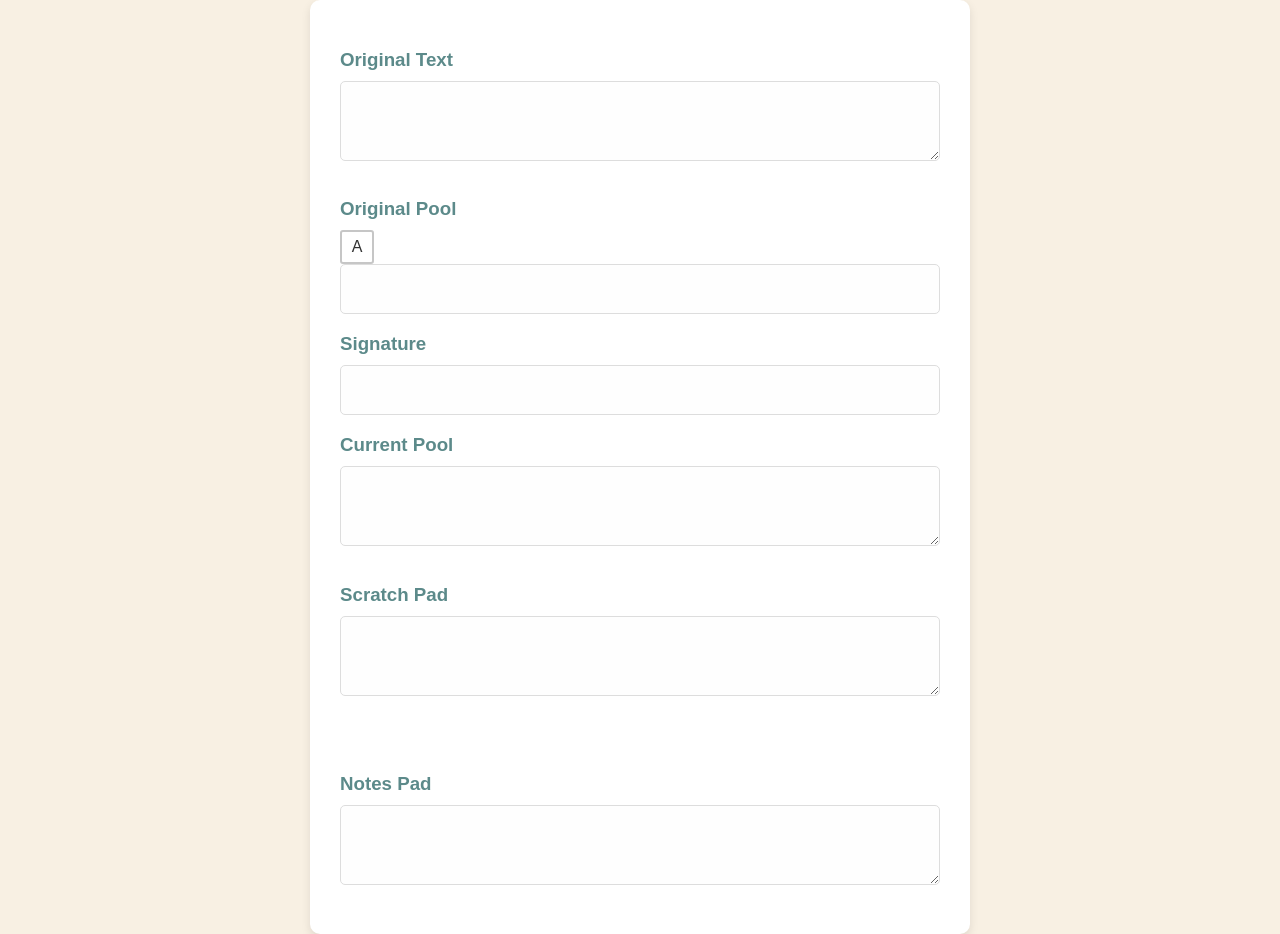
==== index.html @ 95791eed "Clear on refresh" ====
<!DOCTYPE html>
<html>
  <head>
    <title>Anagram Tool</title>
    <meta
      http-equiv="Cache-Control"
      content="no-store, no-cache, must-revalidate"
    />
    <meta http-equiv="Pragma" content="no-cache" />
    <meta http-equiv="Expires" content="0" />
    <link rel="shortcut icon" href="/" />
    <link rel="stylesheet" href="style.css" />
    <script src="index.js" defer></script>
  </head>

  <body>
    <div id="container">
      <h3>Original Text</h3>
      <textarea id="originalText" autocomplete="off"></textarea>

      <h3>Original Pool</h3>
      <div class="checkbox">
        <label>
          <input type="checkbox" id="cbox" onclick="cycle(this)" checked />
          <label for="cbox"></label>
        </label>
      </div>
      <div id="original-pool" class="display-box">&nbsp;</div>

      <h3>Signature</h3>
      <div id="signature" class="display-box">&nbsp;</div>

      <h3>Current Pool</h3>

      <textarea id="current-pool" autocomplete="off"></textarea>

      <h3>Scratch Pad</h3>
      <textarea id="scratchPad" autocomplete="off"></textarea>
      <div id="error" class="error"></div>

      <h3>Notes Pad</h3>
      <textarea id="notesPad" autocomplete="off"></textarea>
    </div>
  </body>
</html>
---- style.css ----
body {
    font-family: 'Poppins', sans-serif;
    background-color: #f8f0e3;
    color: #333;
    margin: 0;
    display: flex;
    justify-content: center;
    align-items: center;
    min-height: 100vh;
}

#container {
    background-color: #fff;
    padding: 30px;
    border-radius: 10px;
    box-shadow: 0 4px 10px rgba(0, 0, 0, 0.1);
    width: 80%;
    max-width: 600px;
}

h3 {
    color: #5c8a8a;
    margin-bottom: 10px;
}

textarea,
.display-box {
    width: 100%;
    padding: 12px;
    margin-bottom: 15px;
    box-sizing: border-box;
    border: 1px solid #ddd;
    border-radius: 5px;
    font-size: 16px;
    resize: vertical;
    background-color: #fefefe;
    overflow-wrap: break-word;

}

.display-box {
    min-height: 50px;
    white-space: pre-wrap;
}

textarea {
    min-height: 80px;
}

.error {
    color: #d32f2f;
    margin-top: 10px;
    height: 30px;
}

.checkbox-container {
    display: flex;
    align-items: center;
    margin-bottom: 15px;
}

.checkbox {
    padding: 5px;
    margin-right: 10px;
    border: 2px solid #c6c6c6;
    border-radius: 3px;
    width: 20px;
    height: 20px;
    position: relative;
}

.checkbox input[type=checkbox] {
    opacity: 0;
    position: absolute;
    z-index: 2;
    width: 100%;
    height: 100%;
    cursor: pointer;
}

.checkbox label {
    width: 20px;
    height: 20px;
    display: flex;
    align-items: center;
    justify-content: center;
    user-select: none;
}

.checkbox input[type="checkbox"]:not(:checked)+label::before {
    content: " a ";
}

.checkbox input[type="checkbox"]:checked+label::before {
    content: "A";
}

.checkbox input[type="checkbox"]:indeterminate+label::before {
    content: "aA";
}


textarea:hover,
.display-box:hover,
.checkbox:hover {
    box-shadow: 0 2px 5px rgba(0, 0, 0, 0.05);
}

textarea:focus,
.display-box:focus {
    outline: none;
    border-color: #81b29a;
    box-shadow: 0 0 5px rgba(129, 178, 154, 0.3);
}
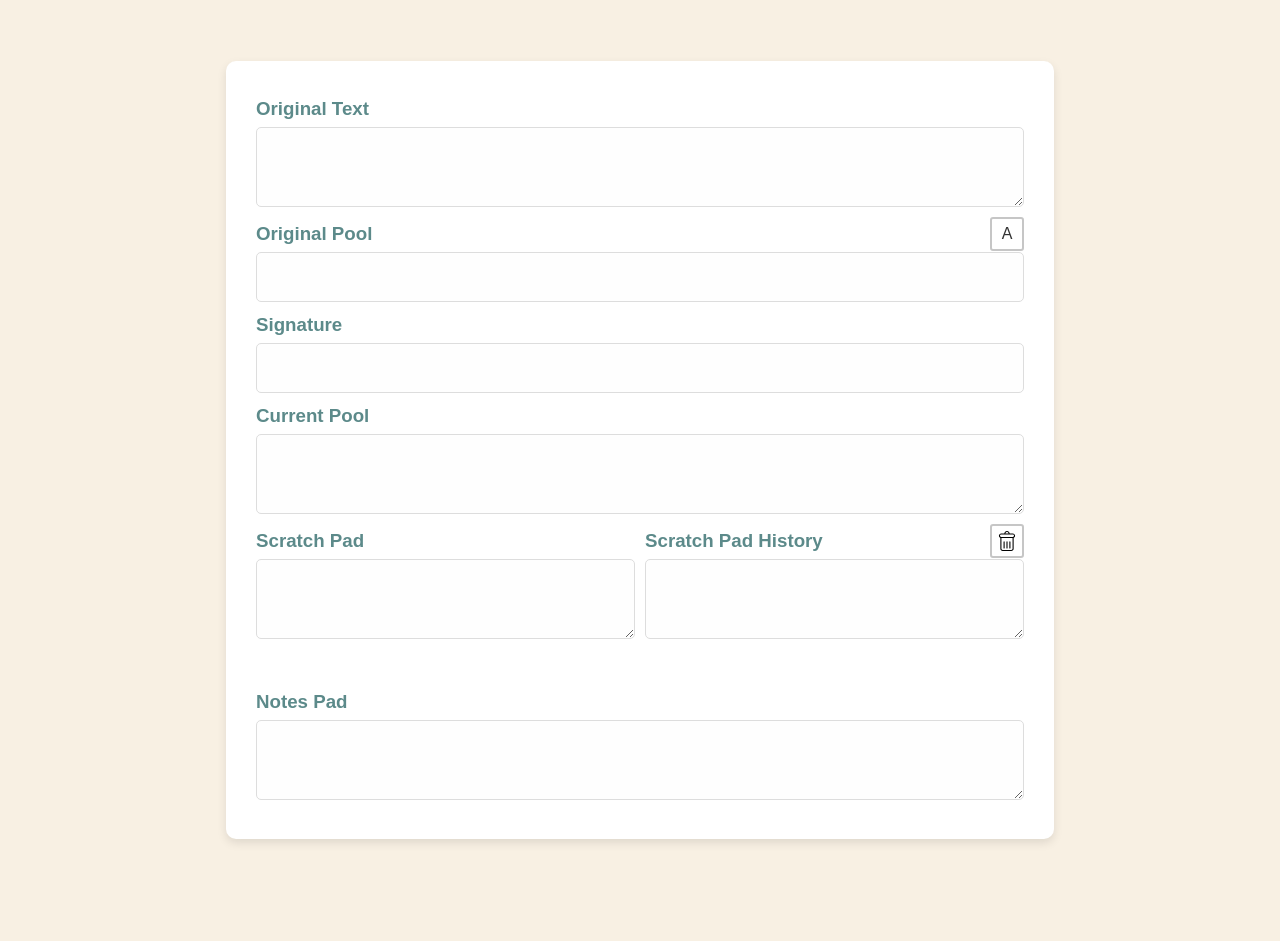
==== commit 52554c5c: "implementing scratch pad history" ====
--- a/index.html
+++ b/index.html
@@ -1,45 +1,102 @@
 <!DOCTYPE html>
 <html>
-  <head>
-    <title>Anagram Tool</title>
-    <meta
-      http-equiv="Cache-Control"
-      content="no-store, no-cache, must-revalidate"
-    />
-    <meta http-equiv="Pragma" content="no-cache" />
-    <meta http-equiv="Expires" content="0" />
-    <link rel="shortcut icon" href="/" />
-    <link rel="stylesheet" href="style.css" />
-    <script src="index.js" defer></script>
-  </head>
 
-  <body>
-    <div id="container">
-      <h3>Original Text</h3>
-      <textarea id="originalText" autocomplete="off"></textarea>
+<head>
+  <title>Anagram Tool</title>
+  <meta http-equiv="Cache-Control" content="no-store, no-cache, must-revalidate" />
+  <meta http-equiv="Pragma" content="no-cache" />
+  <meta http-equiv="Expires" content="0" />
+  <link rel="shortcut icon" href="/" />
+  <link rel="stylesheet" href="style.css" />
+  <script src="index.js" defer></script>
+</head>
 
+<body>
+  <div id="container">
+    <h3>Original Text</h3>
+    <textarea id="originalText" autocomplete="off"></textarea>
+
+    <div class="aligned-title">
       <h3>Original Pool</h3>
-      <div class="checkbox">
-        <label>
-          <input type="checkbox" id="cbox" onclick="cycle(this)" checked />
-          <label for="cbox"></label>
-        </label>
+
+      <div class="tool-box">
+
+        <div class="checkbox">
+          <label>
+            <input type="checkbox" id="cbox" onclick="cycle(this)" checked />
+            <label for="cbox"></label>
+          </label>
+        </div>
       </div>
-      <div id="original-pool" class="display-box">&nbsp;</div>
+    </div>
+    <div id="original-pool" class="display-box"></div>
 
-      <h3>Signature</h3>
-      <div id="signature" class="display-box">&nbsp;</div>
+    <h3>Signature</h3>
+    <div id="signature" class="display-box"></div>
 
-      <h3>Current Pool</h3>
+    <h3>Current Pool</h3>
 
-      <textarea id="current-pool" autocomplete="off"></textarea>
+    <textarea id="current-pool" autocomplete="off"></textarea>
 
-      <h3>Scratch Pad</h3>
-      <textarea id="scratchPad" autocomplete="off"></textarea>
-      <div id="error" class="error"></div>
+    <div class="divider">
 
-      <h3>Notes Pad</h3>
-      <textarea id="notesPad" autocomplete="off"></textarea>
+      <div class="divider-item">
+
+        <h3>Scratch Pad</h3>
+        <textarea id="scratchPad" autocomplete="off" class="grower"></textarea>
+
+
+      </div>
+
+      <div class="divider-item">
+
+        <div class="aligned-title">
+          <h3>Scratch Pad History</h3>
+
+          <div class="tool-box">
+
+
+            <button onclick="clearEntry('scratch-pad-history')">
+              <svg fill="#000000" version="1.1" id="Capa_1" xmlns="http://www.w3.org/2000/svg"
+                xmlns:xlink="http://www.w3.org/1999/xlink" width="800px" height="800px" viewBox="0 0 482.428 482.429"
+                xml:space="preserve">
+                <g>
+                  <g>
+                    <path d="M381.163,57.799h-75.094C302.323,25.316,274.686,0,241.214,0c-33.471,0-61.104,25.315-64.85,57.799h-75.098
+			c-30.39,0-55.111,24.728-55.111,55.117v2.828c0,23.223,14.46,43.1,34.83,51.199v260.369c0,30.39,24.724,55.117,55.112,55.117
+			h210.236c30.389,0,55.111-24.729,55.111-55.117V166.944c20.369-8.1,34.83-27.977,34.83-51.199v-2.828
+			C436.274,82.527,411.551,57.799,381.163,57.799z M241.214,26.139c19.037,0,34.927,13.645,38.443,31.66h-76.879
+			C206.293,39.783,222.184,26.139,241.214,26.139z M375.305,427.312c0,15.978-13,28.979-28.973,28.979H136.096
+			c-15.973,0-28.973-13.002-28.973-28.979V170.861h268.182V427.312z M410.135,115.744c0,15.978-13,28.979-28.973,28.979H101.266
+			c-15.973,0-28.973-13.001-28.973-28.979v-2.828c0-15.978,13-28.979,28.973-28.979h279.897c15.973,0,28.973,13.001,28.973,28.979
+			V115.744z" />
+                    <path d="M171.144,422.863c7.218,0,13.069-5.853,13.069-13.068V262.641c0-7.216-5.852-13.07-13.069-13.07
+			c-7.217,0-13.069,5.854-13.069,13.07v147.154C158.074,417.012,163.926,422.863,171.144,422.863z" />
+                    <path d="M241.214,422.863c7.218,0,13.07-5.853,13.07-13.068V262.641c0-7.216-5.854-13.07-13.07-13.07
+			c-7.217,0-13.069,5.854-13.069,13.07v147.154C228.145,417.012,233.996,422.863,241.214,422.863z" />
+                    <path d="M311.284,422.863c7.217,0,13.068-5.853,13.068-13.068V262.641c0-7.216-5.852-13.07-13.068-13.07
+			c-7.219,0-13.07,5.854-13.07,13.07v147.154C298.213,417.012,304.067,422.863,311.284,422.863z" />
+                  </g>
+                </g>
+              </svg>
+            </button>
+
+          </div>
+
+        </div>
+
+        <div id="scratch-pad-history" class="display-box grower"></div>
+
+
+      </div>
+
     </div>
-  </body>
-</html>
+
+    <div id="error" class="error"></div>
+
+    <h3>Notes Pad</h3>
+    <textarea id="notesPad" autocomplete="off"></textarea>
+  </div>
+</body>
+
+</html>
--- a/style.css
+++ b/style.css
@@ -14,20 +14,20 @@
     padding: 30px;
     border-radius: 10px;
     box-shadow: 0 4px 10px rgba(0, 0, 0, 0.1);
-    width: 80%;
-    max-width: 600px;
+    width: 60%;
 }
 
 h3 {
     color: #5c8a8a;
-    margin-bottom: 10px;
+    margin: 0;
+    padding-top: 7px;
+    padding-bottom: 7px;
 }
 
 textarea,
 .display-box {
     width: 100%;
     padding: 12px;
-    margin-bottom: 15px;
     box-sizing: border-box;
     border: 1px solid #ddd;
     border-radius: 5px;
@@ -35,7 +35,8 @@
     resize: vertical;
     background-color: #fefefe;
     overflow-wrap: break-word;
-
+    height: 100%;
+    margin-bottom: 5px;
 }
 
 .display-box {
@@ -61,7 +62,6 @@
 
 .checkbox {
     padding: 5px;
-    margin-right: 10px;
     border: 2px solid #c6c6c6;
     border-radius: 3px;
     width: 20px;
@@ -111,4 +111,63 @@
     outline: none;
     border-color: #81b29a;
     box-shadow: 0 0 5px rgba(129, 178, 154, 0.3);
+}
+
+.divider {
+    display: flex;
+    align-items: stretch;
+    gap: 10px;
+}
+
+.divider-item {
+    flex: 1;
+    display: flex;
+    flex-direction: column;
+}
+
+.grower {
+    height: 100%;
+    min-height: 80px;
+    box-sizing: border-box;
+    max-height: 200px;
+    overflow-y: auto;
+    overflow-wrap: anywhere;
+}
+
+.aligned-title {
+    display: flex;
+    align-items: center;
+    justify-content: center;
+}
+
+.tool-box {
+    display: flex;
+    flex: 1;
+    justify-content: end;
+    align-items: center;
+}
+
+button {
+    padding: 5px;
+    border: 2px solid #c6c6c6;
+    border-radius: 3px;
+    width: 34px;
+    height: 34px;
+    background-color: white;
+    display: flex;
+    align-items: center;
+    justify-content: center;
+    font-size: 16px;
+    cursor: pointer;
+    text-align: center;
+    user-select: none;
+    transition: box-shadow 0.3s ease;
+}
+
+button:hover {
+    box-shadow: 0 2px 5px rgba(0, 0, 0, 0.05);
+}
+
+button:active {
+    background-color: #f0f0f0;
 }
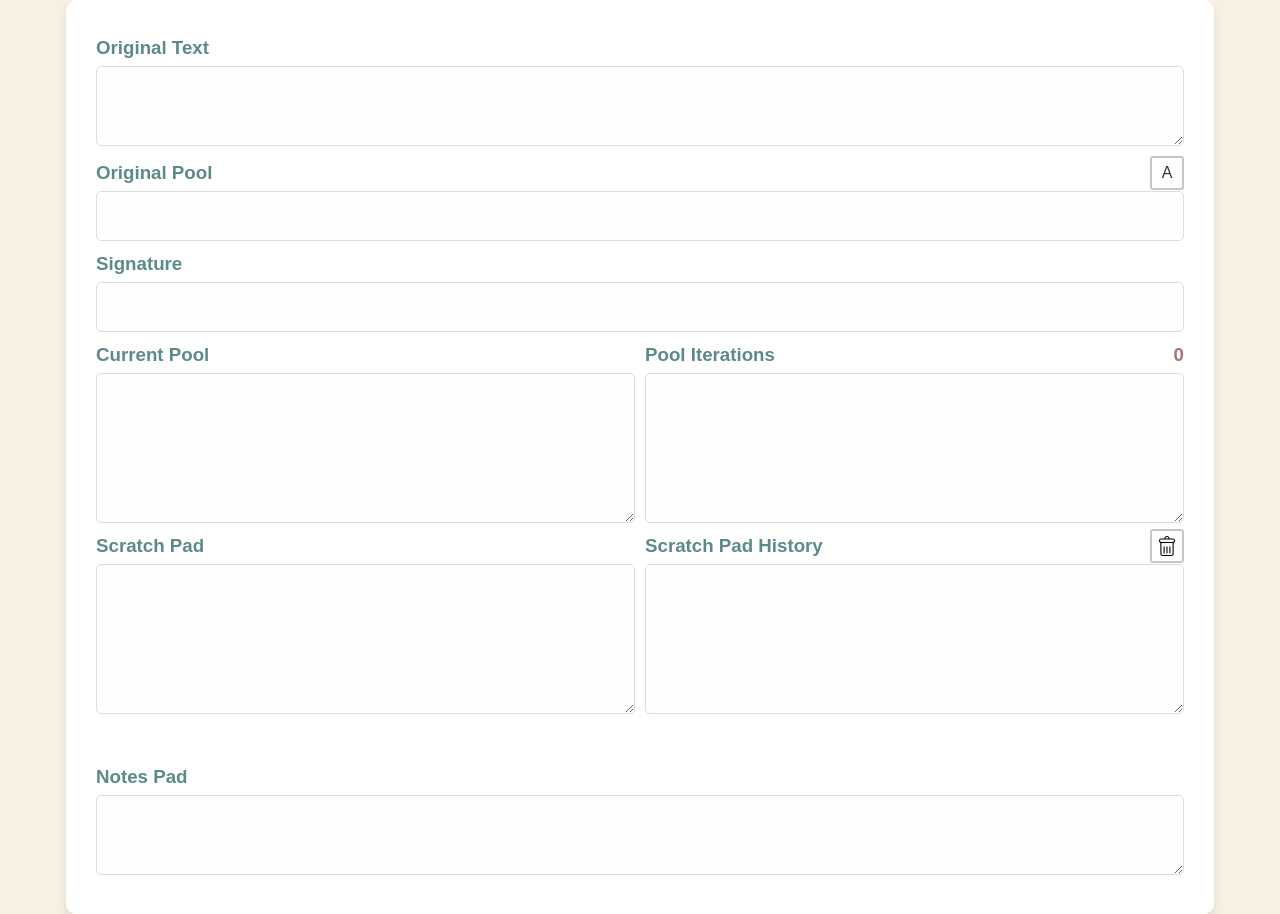
==== commit d938d635: "adding pool iterations" ====
--- a/index.html
+++ b/index.html
@@ -34,9 +34,77 @@
     <h3>Signature</h3>
     <div id="signature" class="display-box"></div>
 
-    <h3>Current Pool</h3>
+    <div class="divider">
 
-    <textarea id="current-pool" autocomplete="off"></textarea>
+      <div class="divider-item">
+        <h3>Current Pool</h3>
+
+        <textarea id="current-pool" autocomplete="off" class="grower"></textarea>
+
+      </div>
+
+      <div class="divider-item">
+        <div class="aligned-title">
+          <h3>Pool Iterations</h3>
+
+          <div class="tool-box">
+            <span id="iteration-counter" class="counter">0</span>
+          </div>
+        </div>
+        <div id="pool-iterations" class="display-box grower as-table">
+
+          <!-- <div class="row-div">
+            <div class="row-div-text">www www</div>
+            <div class="row-div-buttons">
+              <button id="set2">
+                <svg  viewBox="0 0 24 24" fill="none" xmlns="http://www.w3.org/2000/svg">
+                  <path
+                    d="M9.66088 8.53078C9.95402 8.23813 9.95442 7.76326 9.66178 7.47012C9.36913 7.17698 8.89426 7.17658 8.60112 7.46922L9.66088 8.53078ZM4.47012 11.5932C4.17698 11.8859 4.17658 12.3607 4.46922 12.6539C4.76187 12.947 5.23674 12.9474 5.52988 12.6548L4.47012 11.5932ZM5.51318 11.5771C5.21111 11.2936 4.73648 11.3088 4.45306 11.6108C4.16964 11.9129 4.18475 12.3875 4.48682 12.6709L5.51318 11.5771ZM8.61782 16.5469C8.91989 16.8304 9.39452 16.8152 9.67794 16.5132C9.96136 16.2111 9.94625 15.7365 9.64418 15.4531L8.61782 16.5469ZM5 11.374C4.58579 11.374 4.25 11.7098 4.25 12.124C4.25 12.5382 4.58579 12.874 5 12.874V11.374ZM15.37 12.124V12.874L15.3723 12.874L15.37 12.124ZM17.9326 13.1766L18.4614 12.6447V12.6447L17.9326 13.1766ZM18.25 15.7351C18.2511 16.1493 18.5879 16.4841 19.0021 16.483C19.4163 16.4819 19.7511 16.1451 19.75 15.7309L18.25 15.7351ZM8.60112 7.46922L4.47012 11.5932L5.52988 12.6548L9.66088 8.53078L8.60112 7.46922ZM4.48682 12.6709L8.61782 16.5469L9.64418 15.4531L5.51318 11.5771L4.48682 12.6709ZM5 12.874H15.37V11.374H5V12.874ZM15.3723 12.874C16.1333 12.8717 16.8641 13.1718 17.4038 13.7084L18.4614 12.6447C17.6395 11.8276 16.5267 11.3705 15.3677 11.374L15.3723 12.874ZM17.4038 13.7084C17.9435 14.245 18.2479 14.974 18.25 15.7351L19.75 15.7309C19.7468 14.572 19.2833 13.4618 18.4614 12.6447L17.4038 13.7084Z"
+                    fill="#000000" />
+                </svg>
+              </button>
+              <button>
+                <svg  viewBox="0 0 24 24" fill="none" xmlns="http://www.w3.org/2000/svg">
+                  <path
+                    d="M8 5.00005C7.01165 5.00082 6.49359 5.01338 6.09202 5.21799C5.71569 5.40973 5.40973 5.71569 5.21799 6.09202C5 6.51984 5 7.07989 5 8.2V17.8C5 18.9201 5 19.4802 5.21799 19.908C5.40973 20.2843 5.71569 20.5903 6.09202 20.782C6.51984 21 7.07989 21 8.2 21H15.8C16.9201 21 17.4802 21 17.908 20.782C18.2843 20.5903 18.5903 20.2843 18.782 19.908C19 19.4802 19 18.9201 19 17.8V8.2C19 7.07989 19 6.51984 18.782 6.09202C18.5903 5.71569 18.2843 5.40973 17.908 5.21799C17.5064 5.01338 16.9884 5.00082 16 5.00005M8 5.00005V7H16V5.00005M8 5.00005V4.70711C8 4.25435 8.17986 3.82014 8.5 3.5C8.82014 3.17986 9.25435 3 9.70711 3H14.2929C14.7456 3 15.1799 3.17986 15.5 3.5C15.8201 3.82014 16 4.25435 16 4.70711V5.00005M12 11V17M9 14H15"
+                    stroke="#000000" stroke-width="2" stroke-linecap="round" stroke-linejoin="round" />
+                </svg>
+              </button>
+
+              <button>
+                <svg fill="#000000" version="1.1" id="Capa_1" xmlns="http://www.w3.org/2000/svg"
+                  xmlns:xlink="http://www.w3.org/1999/xlink"  viewBox="0 0 482.428 482.429"
+                  xml:space="preserve">
+                  <g>
+                    <g>
+                      <path d="M381.163,57.799h-75.094C302.323,25.316,274.686,0,241.214,0c-33.471,0-61.104,25.315-64.85,57.799h-75.098
+          c-30.39,0-55.111,24.728-55.111,55.117v2.828c0,23.223,14.46,43.1,34.83,51.199v260.369c0,30.39,24.724,55.117,55.112,55.117
+          h210.236c30.389,0,55.111-24.729,55.111-55.117V166.944c20.369-8.1,34.83-27.977,34.83-51.199v-2.828
+          C436.274,82.527,411.551,57.799,381.163,57.799z M241.214,26.139c19.037,0,34.927,13.645,38.443,31.66h-76.879
+          C206.293,39.783,222.184,26.139,241.214,26.139z M375.305,427.312c0,15.978-13,28.979-28.973,28.979H136.096
+          c-15.973,0-28.973-13.002-28.973-28.979V170.861h268.182V427.312z M410.135,115.744c0,15.978-13,28.979-28.973,28.979H101.266
+          c-15.973,0-28.973-13.001-28.973-28.979v-2.828c0-15.978,13-28.979,28.973-28.979h279.897c15.973,0,28.973,13.001,28.973,28.979
+          V115.744z" />
+                      <path d="M171.144,422.863c7.218,0,13.069-5.853,13.069-13.068V262.641c0-7.216-5.852-13.07-13.069-13.07
+          c-7.217,0-13.069,5.854-13.069,13.07v147.154C158.074,417.012,163.926,422.863,171.144,422.863z" />
+                      <path d="M241.214,422.863c7.218,0,13.07-5.853,13.07-13.068V262.641c0-7.216-5.854-13.07-13.07-13.07
+          c-7.217,0-13.069,5.854-13.069,13.07v147.154C228.145,417.012,233.996,422.863,241.214,422.863z" />
+                      <path d="M311.284,422.863c7.217,0,13.068-5.853,13.068-13.068V262.641c0-7.216-5.852-13.07-13.068-13.07
+          c-7.219,0-13.07,5.854-13.07,13.07v147.154C298.213,417.012,304.067,422.863,311.284,422.863z" />
+                    </g>
+                  </g>
+                </svg>
+
+              </button>
+            </div>
+          </div> -->
+
+
+        </div>
+
+      </div>
+
+    </div>
 
     <div class="divider">
 
@@ -58,8 +126,7 @@
 
             <button onclick="clearEntry('scratch-pad-history')">
               <svg fill="#000000" version="1.1" id="Capa_1" xmlns="http://www.w3.org/2000/svg"
-                xmlns:xlink="http://www.w3.org/1999/xlink" width="800px" height="800px" viewBox="0 0 482.428 482.429"
-                xml:space="preserve">
+                xmlns:xlink="http://www.w3.org/1999/xlink" viewBox="0 0 482.428 482.429" xml:space="preserve">
                 <g>
                   <g>
                     <path d="M381.163,57.799h-75.094C302.323,25.316,274.686,0,241.214,0c-33.471,0-61.104,25.315-64.85,57.799h-75.098
--- a/style.css
+++ b/style.css
@@ -14,7 +14,7 @@
     padding: 30px;
     border-radius: 10px;
     box-shadow: 0 4px 10px rgba(0, 0, 0, 0.1);
-    width: 60%;
+    width: 85%;
 }
 
 h3 {
@@ -31,7 +31,7 @@
     box-sizing: border-box;
     border: 1px solid #ddd;
     border-radius: 5px;
-    font-size: 16px;
+    font-size: 14pt;
     resize: vertical;
     background-color: #fefefe;
     overflow-wrap: break-word;
@@ -127,9 +127,9 @@
 
 .grower {
     height: 100%;
-    min-height: 80px;
+    min-height: 150px;
     box-sizing: border-box;
-    max-height: 200px;
+    max-height: 300px;
     overflow-y: auto;
     overflow-wrap: anywhere;
 }
@@ -157,7 +157,7 @@
     display: flex;
     align-items: center;
     justify-content: center;
-    font-size: 16px;
+    font-size: 14pt;
     cursor: pointer;
     text-align: center;
     user-select: none;
@@ -170,4 +170,36 @@
 
 button:active {
     background-color: #f0f0f0;
+}
+
+.counter {
+    font-size: 14pt;
+    color: #a37575;
+    font-weight: 600;
+}
+
+.row-div {
+    display: flex;
+    box-shadow: 0 1px 10px rgba(0, 0, 0, 0.1);
+    align-items: start;
+    padding: 5px;
+    align-items: center;
+}
+
+.row-div-text {
+    flex: 1;
+    border: 1px solid #c6c6c6;
+    border-radius: 5px;
+    padding: 5px;
+    margin-right: 5px;
+}
+
+.row-div-buttons {
+    display: flex;
+    gap: 3px;
+}
+
+.as-table {
+    display: flex;
+    flex-direction: column;
 }
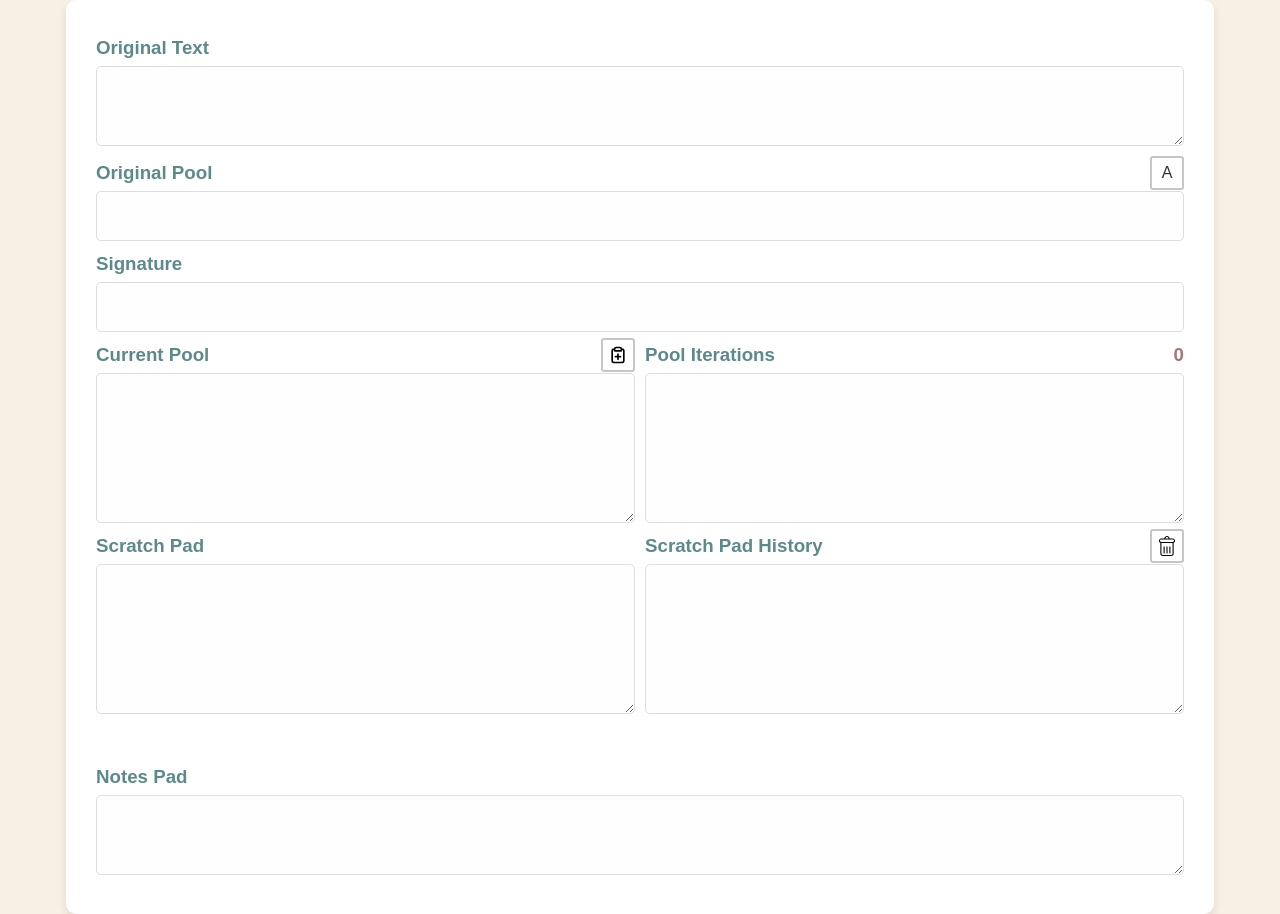
==== commit d2d8a2dc: "Updating the pool generation process" ====
--- a/index.html
+++ b/index.html
@@ -1,59 +1,73 @@
 <!DOCTYPE html>
 <html>
+  <head>
+    <title>Anagram Tool</title>
+    <meta
+      http-equiv="Cache-Control"
+      content="no-store, no-cache, must-revalidate"
+    />
+    <meta http-equiv="Pragma" content="no-cache" />
+    <meta http-equiv="Expires" content="0" />
+    <link rel="shortcut icon" href="/" />
+    <link rel="stylesheet" href="style.css" />
+    <script src="index.js" defer></script>
+  </head>
 
-<head>
-  <title>Anagram Tool</title>
-  <meta http-equiv="Cache-Control" content="no-store, no-cache, must-revalidate" />
-  <meta http-equiv="Pragma" content="no-cache" />
-  <meta http-equiv="Expires" content="0" />
-  <link rel="shortcut icon" href="/" />
-  <link rel="stylesheet" href="style.css" />
-  <script src="index.js" defer></script>
-</head>
+  <body>
+    <div id="container">
+      <h3>Original Text</h3>
+      <textarea
+        id="originalText"
+        autocomplete="off"
+        spellcheck="false"
+        autocorrect="off"
+      ></textarea>
 
-<body>
-  <div id="container">
-    <h3>Original Text</h3>
-    <textarea id="originalText" autocomplete="off"></textarea>
+      <div class="aligned-title">
+        <h3>Original Pool</h3>
 
-    <div class="aligned-title">
-      <h3>Original Pool</h3>
-
-      <div class="tool-box">
-
-        <div class="checkbox">
-          <label>
-            <input type="checkbox" id="cbox" onclick="cycle(this)" checked />
-            <label for="cbox"></label>
-          </label>
+        <div class="tool-box">
+          <div class="checkbox">
+            <label>
+              <input type="checkbox" id="cbox" onclick="cycle(this)" checked />
+              <label for="cbox"></label>
+            </label>
+          </div>
         </div>
       </div>
-    </div>
-    <div id="original-pool" class="display-box"></div>
+      <div id="original-pool" class="display-box"></div>
 
-    <h3>Signature</h3>
-    <div id="signature" class="display-box"></div>
+      <h3>Signature</h3>
+      <div id="signature" class="display-box"></div>
 
-    <div class="divider">
+      <div class="divider">
+        <div class="divider-item">
+          <div class="aligned-title">
+            <h3>Current Pool</h3>
+            <div class="tool-box">
+              <button id="copyCurrentPoolBtn"></button>
+            </div>
+          </div>
 
-      <div class="divider-item">
-        <h3>Current Pool</h3>
+          <textarea
+            id="current-pool"
+            autocomplete="off"
+            class="grower"
+            spellcheck="false"
+            autocorrect="off"
+          ></textarea>
+        </div>
 
-        <textarea id="current-pool" autocomplete="off" class="grower"></textarea>
+        <div class="divider-item">
+          <div class="aligned-title">
+            <h3>Pool Iterations</h3>
 
-      </div>
-
-      <div class="divider-item">
-        <div class="aligned-title">
-          <h3>Pool Iterations</h3>
-
-          <div class="tool-box">
-            <span id="iteration-counter" class="counter">0</span>
+            <div class="tool-box">
+              <span id="iteration-counter" class="counter">0</span>
+            </div>
           </div>
-        </div>
-        <div id="pool-iterations" class="display-box grower as-table">
-
-          <!-- <div class="row-div">
+          <div id="pool-iterations" class="display-box grower as-table">
+            <!-- <div class="row-div">
             <div class="row-div-text">www www</div>
             <div class="row-div-buttons">
               <button id="set2">
@@ -98,72 +112,81 @@
               </button>
             </div>
           </div> -->
+          </div>
+        </div>
+      </div>
 
-
+      <div class="divider">
+        <div class="divider-item">
+          <h3>Scratch Pad</h3>
+          <textarea
+            id="scratchPad"
+            autocomplete="off"
+            class="grower"
+            spellcheck="false"
+            autocorrect="off"
+          ></textarea>
         </div>
 
-      </div>
+        <div class="divider-item">
+          <div class="aligned-title">
+            <h3>Scratch Pad History</h3>
 
-    </div>
-
-    <div class="divider">
-
-      <div class="divider-item">
-
-        <h3>Scratch Pad</h3>
-        <textarea id="scratchPad" autocomplete="off" class="grower"></textarea>
-
-
-      </div>
-
-      <div class="divider-item">
-
-        <div class="aligned-title">
-          <h3>Scratch Pad History</h3>
-
-          <div class="tool-box">
-
-
-            <button onclick="clearEntry('scratch-pad-history')">
-              <svg fill="#000000" version="1.1" id="Capa_1" xmlns="http://www.w3.org/2000/svg"
-                xmlns:xlink="http://www.w3.org/1999/xlink" viewBox="0 0 482.428 482.429" xml:space="preserve">
-                <g>
+            <div class="tool-box">
+              <button onclick="clearEntry('scratch-pad-history')">
+                <svg
+                  fill="#000000"
+                  version="1.1"
+                  id="Capa_1"
+                  xmlns="http://www.w3.org/2000/svg"
+                  xmlns:xlink="http://www.w3.org/1999/xlink"
+                  viewBox="0 0 482.428 482.429"
+                  xml:space="preserve"
+                >
                   <g>
-                    <path d="M381.163,57.799h-75.094C302.323,25.316,274.686,0,241.214,0c-33.471,0-61.104,25.315-64.85,57.799h-75.098
+                    <g>
+                      <path
+                        d="M381.163,57.799h-75.094C302.323,25.316,274.686,0,241.214,0c-33.471,0-61.104,25.315-64.85,57.799h-75.098
 			c-30.39,0-55.111,24.728-55.111,55.117v2.828c0,23.223,14.46,43.1,34.83,51.199v260.369c0,30.39,24.724,55.117,55.112,55.117
 			h210.236c30.389,0,55.111-24.729,55.111-55.117V166.944c20.369-8.1,34.83-27.977,34.83-51.199v-2.828
 			C436.274,82.527,411.551,57.799,381.163,57.799z M241.214,26.139c19.037,0,34.927,13.645,38.443,31.66h-76.879
 			C206.293,39.783,222.184,26.139,241.214,26.139z M375.305,427.312c0,15.978-13,28.979-28.973,28.979H136.096
 			c-15.973,0-28.973-13.002-28.973-28.979V170.861h268.182V427.312z M410.135,115.744c0,15.978-13,28.979-28.973,28.979H101.266
 			c-15.973,0-28.973-13.001-28.973-28.979v-2.828c0-15.978,13-28.979,28.973-28.979h279.897c15.973,0,28.973,13.001,28.973,28.979
-			V115.744z" />
-                    <path d="M171.144,422.863c7.218,0,13.069-5.853,13.069-13.068V262.641c0-7.216-5.852-13.07-13.069-13.07
-			c-7.217,0-13.069,5.854-13.069,13.07v147.154C158.074,417.012,163.926,422.863,171.144,422.863z" />
-                    <path d="M241.214,422.863c7.218,0,13.07-5.853,13.07-13.068V262.641c0-7.216-5.854-13.07-13.07-13.07
-			c-7.217,0-13.069,5.854-13.069,13.07v147.154C228.145,417.012,233.996,422.863,241.214,422.863z" />
-                    <path d="M311.284,422.863c7.217,0,13.068-5.853,13.068-13.068V262.641c0-7.216-5.852-13.07-13.068-13.07
-			c-7.219,0-13.07,5.854-13.07,13.07v147.154C298.213,417.012,304.067,422.863,311.284,422.863z" />
+			V115.744z"
+                      />
+                      <path
+                        d="M171.144,422.863c7.218,0,13.069-5.853,13.069-13.068V262.641c0-7.216-5.852-13.07-13.069-13.07
+			c-7.217,0-13.069,5.854-13.069,13.07v147.154C158.074,417.012,163.926,422.863,171.144,422.863z"
+                      />
+                      <path
+                        d="M241.214,422.863c7.218,0,13.07-5.853,13.07-13.068V262.641c0-7.216-5.854-13.07-13.07-13.07
+			c-7.217,0-13.069,5.854-13.069,13.07v147.154C228.145,417.012,233.996,422.863,241.214,422.863z"
+                      />
+                      <path
+                        d="M311.284,422.863c7.217,0,13.068-5.853,13.068-13.068V262.641c0-7.216-5.852-13.07-13.068-13.07
+			c-7.219,0-13.07,5.854-13.07,13.07v147.154C298.213,417.012,304.067,422.863,311.284,422.863z"
+                      />
+                    </g>
                   </g>
-                </g>
-              </svg>
-            </button>
-
+                </svg>
+              </button>
+            </div>
           </div>
 
+          <div id="scratch-pad-history" class="display-box grower"></div>
         </div>
-
-        <div id="scratch-pad-history" class="display-box grower"></div>
-
-
       </div>
 
+      <div id="error" class="error"></div>
+
+      <h3>Notes Pad</h3>
+      <textarea
+        id="notesPad"
+        autocomplete="off"
+        spellcheck="false"
+        autocorrect="off"
+      ></textarea>
     </div>
-
-    <div id="error" class="error"></div>
-
-    <h3>Notes Pad</h3>
-    <textarea id="notesPad" autocomplete="off"></textarea>
-  </div>
-</body>
-
-</html>+  </body>
+</html>
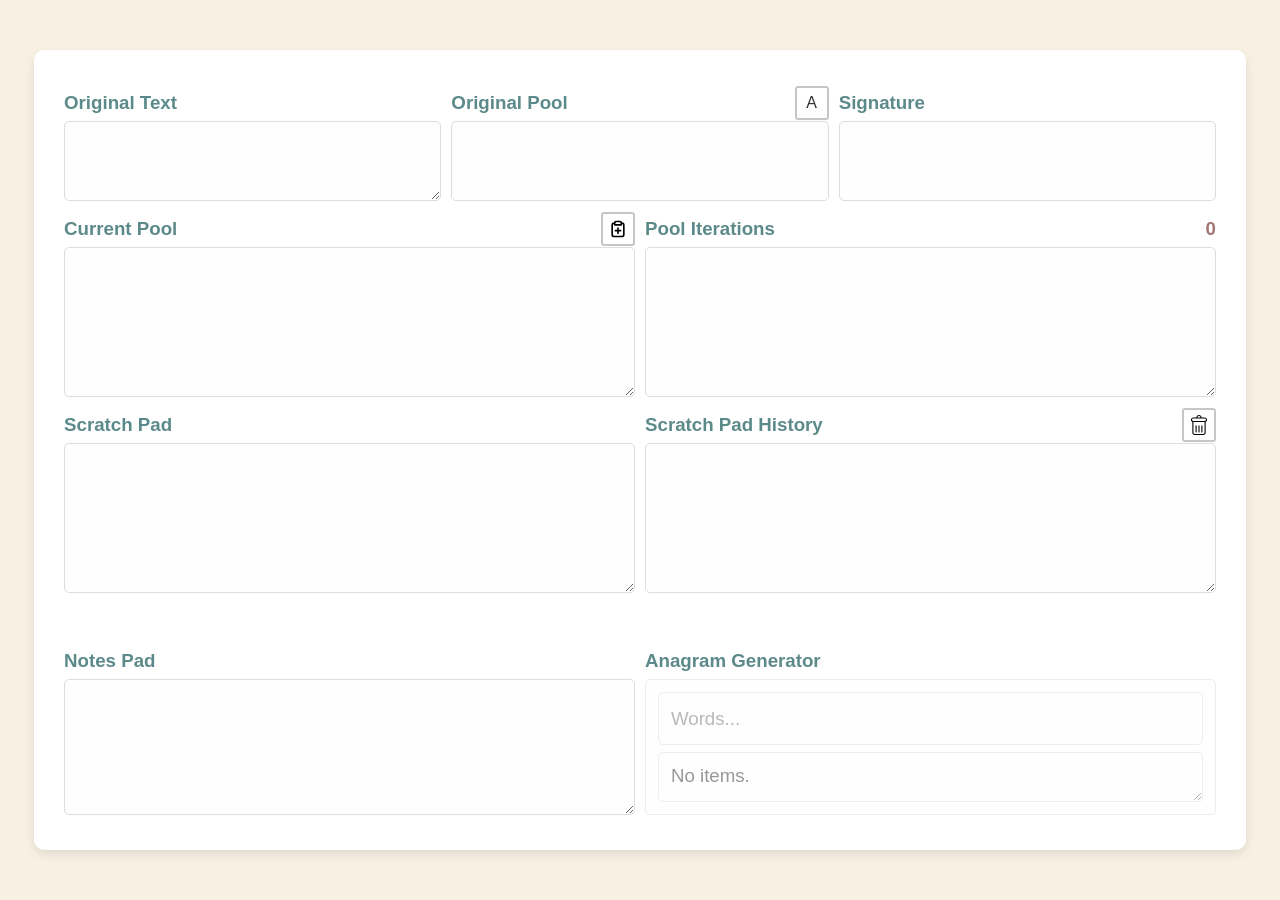
==== commit 7e5a1ed0: "Implemting the Anagram engine interface" ====
--- a/index.html
+++ b/index.html
@@ -15,30 +15,44 @@
 
   <body>
     <div id="container">
-      <h3>Original Text</h3>
-      <textarea
-        id="originalText"
-        autocomplete="off"
-        spellcheck="false"
-        autocorrect="off"
-      ></textarea>
-
-      <div class="aligned-title">
-        <h3>Original Pool</h3>
-
-        <div class="tool-box">
-          <div class="checkbox">
-            <label>
-              <input type="checkbox" id="cbox" onclick="cycle(this)" checked />
-              <label for="cbox"></label>
-            </label>
-          </div>
-        </div>
-      </div>
-      <div id="original-pool" class="display-box"></div>
-
-      <h3>Signature</h3>
-      <div id="signature" class="display-box"></div>
+      <div class="divider">
+        <div class="divider-item">
+          <h3>Original Text</h3>
+          <textarea
+            id="originalText"
+            autocomplete="off"
+            spellcheck="false"
+            autocorrect="off"
+          ></textarea>
+        </div>
+
+        <div class="divider-item">
+          <div class="aligned-title">
+            <h3>Original Pool</h3>
+
+            <div class="tool-box">
+              <div class="checkbox">
+                <label>
+                  <input
+                    type="checkbox"
+                    id="cbox"
+                    onclick="cycle(this)"
+                    checked
+                  />
+                  <label for="cbox"></label>
+                </label>
+              </div>
+            </div>
+          </div>
+
+          <div id="original-pool" class="display-box"></div>
+        </div>
+
+        <div class="divider-item">
+          <h3>Signature</h3>
+          <div id="signature" class="display-box"></div>
+        </div>
+      </div>
 
       <div class="divider">
         <div class="divider-item">
@@ -180,13 +194,34 @@
 
       <div id="error" class="error"></div>
 
-      <h3>Notes Pad</h3>
-      <textarea
-        id="notesPad"
-        autocomplete="off"
-        spellcheck="false"
-        autocorrect="off"
-      ></textarea>
+      <div class="divider">
+        <div class="divider-item">
+          <h3>Notes Pad</h3>
+          <textarea
+            id="notesPad"
+            autocomplete="off"
+            spellcheck="false"
+            autocorrect="off"
+          ></textarea>
+        </div>
+
+        <div class="divider-item">
+          <h3>Anagram Generator</h3>
+          <div id="anagram-generator" class="display-box disabled-container">
+            <div>
+              <input
+                type="text"
+                name="words"
+                id="anagram-words"
+                placeholder="Words..."
+                autocomplete="off"
+                spellcheck="false"
+              />
+            </div>
+            <div id="anagrams-list" class="display-box grower"></div>
+          </div>
+        </div>
+      </div>
     </div>
   </body>
 </html>
--- a/style.css
+++ b/style.css
@@ -14,7 +14,7 @@
     padding: 30px;
     border-radius: 10px;
     box-shadow: 0 4px 10px rgba(0, 0, 0, 0.1);
-    width: 85%;
+    width: min(90%, 1200px);
 }
 
 h3 {
@@ -24,6 +24,7 @@
     padding-bottom: 7px;
 }
 
+input[type="text"],
 textarea,
 .display-box {
     width: 100%;
@@ -41,7 +42,6 @@
 
 .display-box {
     min-height: 50px;
-    white-space: pre-wrap;
 }
 
 textarea {
@@ -117,6 +117,7 @@
     display: flex;
     align-items: stretch;
     gap: 10px;
+    margin-top: 5px;
 }
 
 .divider-item {
@@ -202,4 +203,72 @@
 .as-table {
     display: flex;
     flex-direction: column;
+}
+
+#anagram-generator {
+    display: flex;
+    flex-direction: column;
+    gap: 7px;
+}
+
+#anagrams-list {
+    height: 100%;
+    min-height: 50px;
+    margin-bottom: 0px;
+}
+
+
+.disabled-container {
+    pointer-events: none;
+    opacity: 0.5;
+}
+
+
+.anagram-word {
+    display: inline-flex;
+    align-items: center;
+    padding: 0.5rem 1rem;
+    background-color: #6baed6;
+    color: white;
+    font-size: 14px;
+    border-radius: 50px;
+    font-family: Arial, sans-serif;
+    box-shadow: 0 2px 4px rgba(0, 0, 0, 0.1);
+    margin: 2px;
+    cursor: pointer;
+}
+
+.anagram-word:hover {
+    background-color: #4d92c1;
+}
+
+.delete-word {
+    display: flex;
+    justify-content: center;
+    align-items: center;
+    background: #c5c6c7;
+    border: 0;
+    height: 20px;
+    width: 20px;
+    border-radius: 50%;
+    padding: 0;
+    margin: 0 -4px 0 4px;
+    cursor: pointer;
+    font: inherit;
+    font-size: 12px;
+    line-height: 1;
+}
+
+.delete-word:after {
+    content: "X";
+    color: #ffffff;
+    font-weight: bold;
+}
+
+.delete-word:hover {
+    background: #a6a8aa;
+}
+
+.delete-word:active {
+    background: #8a8d8f;
 }
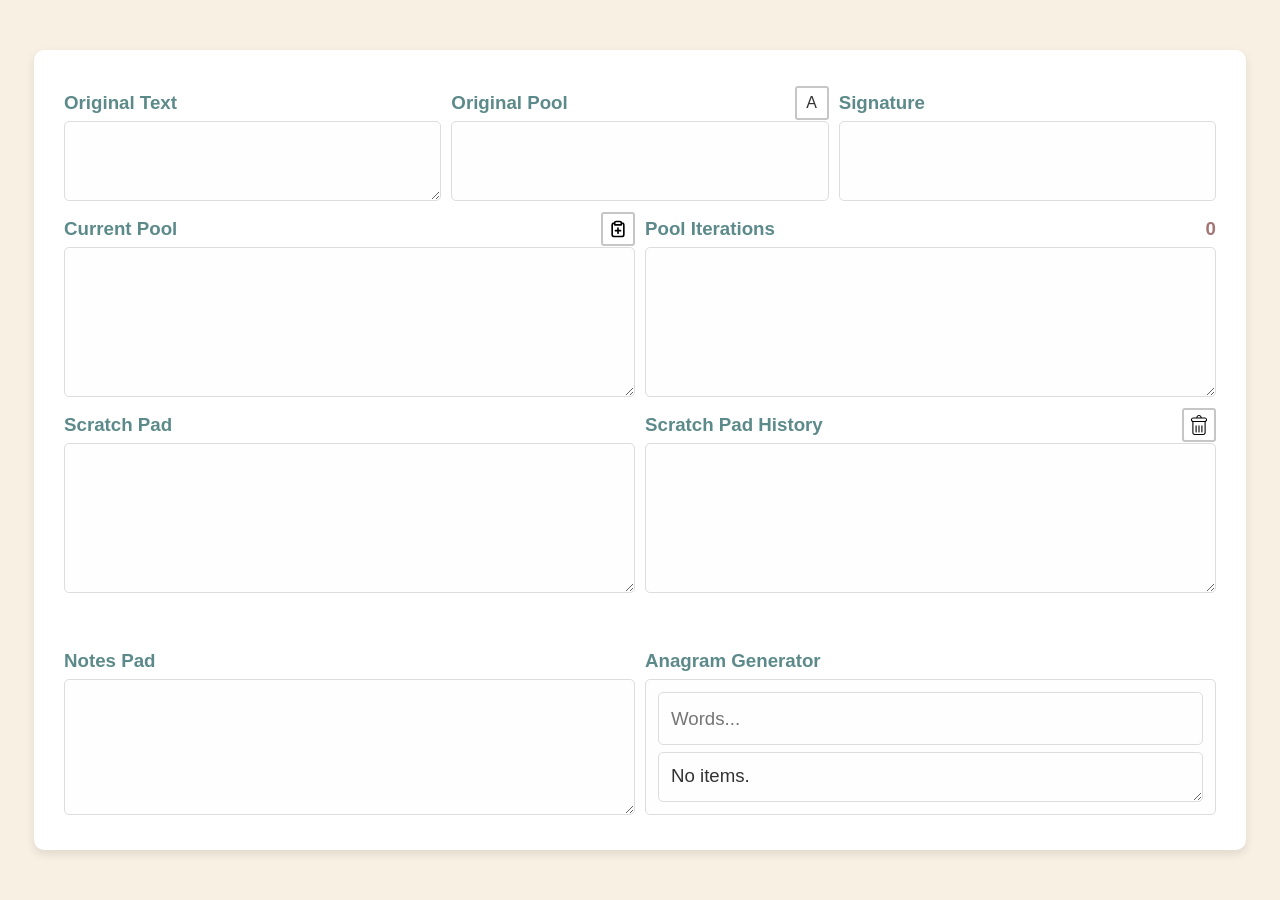
==== commit 637d8acf: "removing server pinging and external anagram calls" ====
--- a/index.html
+++ b/index.html
@@ -1,87 +1,69 @@
 <!DOCTYPE html>
 <html>
-  <head>
-    <title>Anagram Tool</title>
-    <meta
-      http-equiv="Cache-Control"
-      content="no-store, no-cache, must-revalidate"
-    />
-    <meta http-equiv="Pragma" content="no-cache" />
-    <meta http-equiv="Expires" content="0" />
-    <link rel="shortcut icon" href="/" />
-    <link rel="stylesheet" href="style.css" />
-    <script src="index.js" defer></script>
-  </head>
 
-  <body>
-    <div id="container">
-      <div class="divider">
-        <div class="divider-item">
-          <h3>Original Text</h3>
-          <textarea
-            id="originalText"
-            autocomplete="off"
-            spellcheck="false"
-            autocorrect="off"
-          ></textarea>
+<head>
+  <title>Anagram Tool</title>
+  <meta http-equiv="Cache-Control" content="no-store, no-cache, must-revalidate" />
+  <meta http-equiv="Pragma" content="no-cache" />
+  <meta http-equiv="Expires" content="0" />
+  <link rel="shortcut icon" href="/" />
+  <link rel="stylesheet" href="style.css" />
+  <script src="index.js" defer></script>
+</head>
+
+<body>
+  <div id="container">
+    <div class="divider">
+      <div class="divider-item">
+        <h3>Original Text</h3>
+        <textarea id="originalText" autocomplete="off" spellcheck="false" autocorrect="off"></textarea>
+      </div>
+
+      <div class="divider-item">
+        <div class="aligned-title">
+          <h3>Original Pool</h3>
+
+          <div class="tool-box">
+            <div class="checkbox">
+              <label>
+                <input type="checkbox" id="cbox" onclick="cycle(this)" checked />
+                <label for="cbox"></label>
+              </label>
+            </div>
+          </div>
         </div>
 
-        <div class="divider-item">
-          <div class="aligned-title">
-            <h3>Original Pool</h3>
+        <div id="original-pool" class="display-box"></div>
+      </div>
 
-            <div class="tool-box">
-              <div class="checkbox">
-                <label>
-                  <input
-                    type="checkbox"
-                    id="cbox"
-                    onclick="cycle(this)"
-                    checked
-                  />
-                  <label for="cbox"></label>
-                </label>
-              </div>
-            </div>
+      <div class="divider-item">
+        <h3>Signature</h3>
+        <div id="signature" class="display-box"></div>
+      </div>
+    </div>
+
+    <div class="divider">
+      <div class="divider-item">
+        <div class="aligned-title">
+          <h3>Current Pool</h3>
+          <div class="tool-box">
+            <button id="copyCurrentPoolBtn"></button>
           </div>
-
-          <div id="original-pool" class="display-box"></div>
         </div>
 
-        <div class="divider-item">
-          <h3>Signature</h3>
-          <div id="signature" class="display-box"></div>
-        </div>
+        <textarea id="current-pool" autocomplete="off" class="grower" spellcheck="false" autocorrect="off"></textarea>
       </div>
 
-      <div class="divider">
-        <div class="divider-item">
-          <div class="aligned-title">
-            <h3>Current Pool</h3>
-            <div class="tool-box">
-              <button id="copyCurrentPoolBtn"></button>
-            </div>
+      <div class="divider-item">
+        <div class="aligned-title">
+          <h3>Pool Iterations</h3>
+
+          <div class="tool-box">
+            <span id="iteration-counter" class="counter">0</span>
           </div>
-
-          <textarea
-            id="current-pool"
-            autocomplete="off"
-            class="grower"
-            spellcheck="false"
-            autocorrect="off"
-          ></textarea>
         </div>
-
-        <div class="divider-item">
-          <div class="aligned-title">
-            <h3>Pool Iterations</h3>
-
-            <div class="tool-box">
-              <span id="iteration-counter" class="counter">0</span>
-            </div>
-          </div>
-          <div id="pool-iterations" class="display-box grower as-table">
-            <!-- <div class="row-div">
+        <div id="pool-iterations" class="display-box grower as-table">
+          <!-- <div class="row-div">
             <div class="row-div-text">www www</div>
             <div class="row-div-buttons">
               <button id="set2">
@@ -126,102 +108,71 @@
               </button>
             </div>
           </div> -->
-          </div>
         </div>
       </div>
+    </div>
 
-      <div class="divider">
-        <div class="divider-item">
-          <h3>Scratch Pad</h3>
-          <textarea
-            id="scratchPad"
-            autocomplete="off"
-            class="grower"
-            spellcheck="false"
-            autocorrect="off"
-          ></textarea>
-        </div>
+    <div class="divider">
+      <div class="divider-item">
+        <h3>Scratch Pad</h3>
+        <textarea id="scratchPad" autocomplete="off" class="grower" spellcheck="false" autocorrect="off"></textarea>
+      </div>
 
-        <div class="divider-item">
-          <div class="aligned-title">
-            <h3>Scratch Pad History</h3>
+      <div class="divider-item">
+        <div class="aligned-title">
+          <h3>Scratch Pad History</h3>
 
-            <div class="tool-box">
-              <button onclick="clearEntry('scratch-pad-history')">
-                <svg
-                  fill="#000000"
-                  version="1.1"
-                  id="Capa_1"
-                  xmlns="http://www.w3.org/2000/svg"
-                  xmlns:xlink="http://www.w3.org/1999/xlink"
-                  viewBox="0 0 482.428 482.429"
-                  xml:space="preserve"
-                >
+          <div class="tool-box">
+            <button onclick="clearEntry('scratch-pad-history')">
+              <svg fill="#000000" version="1.1" id="Capa_1" xmlns="http://www.w3.org/2000/svg"
+                xmlns:xlink="http://www.w3.org/1999/xlink" viewBox="0 0 482.428 482.429" xml:space="preserve">
+                <g>
                   <g>
-                    <g>
-                      <path
-                        d="M381.163,57.799h-75.094C302.323,25.316,274.686,0,241.214,0c-33.471,0-61.104,25.315-64.85,57.799h-75.098
+                    <path d="M381.163,57.799h-75.094C302.323,25.316,274.686,0,241.214,0c-33.471,0-61.104,25.315-64.85,57.799h-75.098
 			c-30.39,0-55.111,24.728-55.111,55.117v2.828c0,23.223,14.46,43.1,34.83,51.199v260.369c0,30.39,24.724,55.117,55.112,55.117
 			h210.236c30.389,0,55.111-24.729,55.111-55.117V166.944c20.369-8.1,34.83-27.977,34.83-51.199v-2.828
 			C436.274,82.527,411.551,57.799,381.163,57.799z M241.214,26.139c19.037,0,34.927,13.645,38.443,31.66h-76.879
 			C206.293,39.783,222.184,26.139,241.214,26.139z M375.305,427.312c0,15.978-13,28.979-28.973,28.979H136.096
 			c-15.973,0-28.973-13.002-28.973-28.979V170.861h268.182V427.312z M410.135,115.744c0,15.978-13,28.979-28.973,28.979H101.266
 			c-15.973,0-28.973-13.001-28.973-28.979v-2.828c0-15.978,13-28.979,28.973-28.979h279.897c15.973,0,28.973,13.001,28.973,28.979
-			V115.744z"
-                      />
-                      <path
-                        d="M171.144,422.863c7.218,0,13.069-5.853,13.069-13.068V262.641c0-7.216-5.852-13.07-13.069-13.07
-			c-7.217,0-13.069,5.854-13.069,13.07v147.154C158.074,417.012,163.926,422.863,171.144,422.863z"
-                      />
-                      <path
-                        d="M241.214,422.863c7.218,0,13.07-5.853,13.07-13.068V262.641c0-7.216-5.854-13.07-13.07-13.07
-			c-7.217,0-13.069,5.854-13.069,13.07v147.154C228.145,417.012,233.996,422.863,241.214,422.863z"
-                      />
-                      <path
-                        d="M311.284,422.863c7.217,0,13.068-5.853,13.068-13.068V262.641c0-7.216-5.852-13.07-13.068-13.07
-			c-7.219,0-13.07,5.854-13.07,13.07v147.154C298.213,417.012,304.067,422.863,311.284,422.863z"
-                      />
-                    </g>
+			V115.744z" />
+                    <path d="M171.144,422.863c7.218,0,13.069-5.853,13.069-13.068V262.641c0-7.216-5.852-13.07-13.069-13.07
+			c-7.217,0-13.069,5.854-13.069,13.07v147.154C158.074,417.012,163.926,422.863,171.144,422.863z" />
+                    <path d="M241.214,422.863c7.218,0,13.07-5.853,13.07-13.068V262.641c0-7.216-5.854-13.07-13.07-13.07
+			c-7.217,0-13.069,5.854-13.069,13.07v147.154C228.145,417.012,233.996,422.863,241.214,422.863z" />
+                    <path d="M311.284,422.863c7.217,0,13.068-5.853,13.068-13.068V262.641c0-7.216-5.852-13.07-13.068-13.07
+			c-7.219,0-13.07,5.854-13.07,13.07v147.154C298.213,417.012,304.067,422.863,311.284,422.863z" />
                   </g>
-                </svg>
-              </button>
-            </div>
+                </g>
+              </svg>
+            </button>
           </div>
+        </div>
 
-          <div id="scratch-pad-history" class="display-box grower"></div>
-        </div>
+        <div id="scratch-pad-history" class="display-box grower"></div>
+      </div>
+    </div>
+
+    <div id="error" class="error"></div>
+
+    <div class="divider">
+      <div class="divider-item">
+        <h3>Notes Pad</h3>
+        <textarea id="notesPad" autocomplete="off" spellcheck="false" autocorrect="off"></textarea>
       </div>
 
-      <div id="error" class="error"></div>
-
-      <div class="divider">
-        <div class="divider-item">
-          <h3>Notes Pad</h3>
-          <textarea
-            id="notesPad"
-            autocomplete="off"
-            spellcheck="false"
-            autocorrect="off"
-          ></textarea>
-        </div>
-
-        <div class="divider-item">
-          <h3>Anagram Generator</h3>
-          <div id="anagram-generator" class="display-box disabled-container">
-            <div>
-              <input
-                type="text"
-                name="words"
-                id="anagram-words"
-                placeholder="Words..."
-                autocomplete="off"
-                spellcheck="false"
-              />
-            </div>
-            <div id="anagrams-list" class="display-box grower"></div>
+      <div class="divider-item">
+        <h3>Anagram Generator</h3>
+        <div id="anagram-generator" class="display-box">
+          <div>
+            <input type="text" name="words" id="anagram-words" placeholder="Words..." autocomplete="off"
+              spellcheck="false" />
           </div>
+          <div id="anagrams-list" class="display-box grower"></div>
         </div>
       </div>
     </div>
-  </body>
-</html>
+  </div>
+</body>
+
+</html>
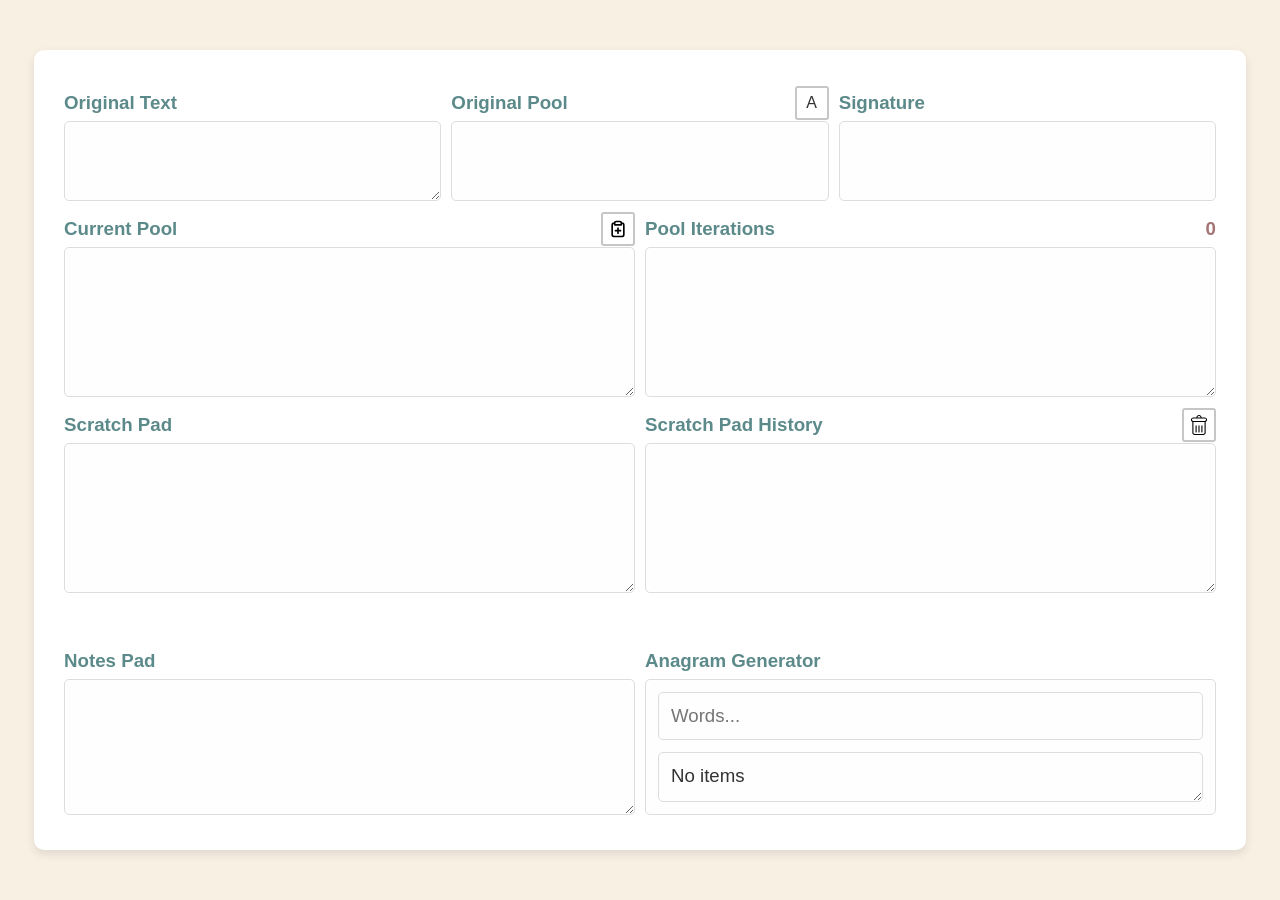
==== commit 858520ed: "Adding anagram generator" ====
--- a/index.html
+++ b/index.html
@@ -1,69 +1,87 @@
 <!DOCTYPE html>
 <html>
-
-<head>
-  <title>Anagram Tool</title>
-  <meta http-equiv="Cache-Control" content="no-store, no-cache, must-revalidate" />
-  <meta http-equiv="Pragma" content="no-cache" />
-  <meta http-equiv="Expires" content="0" />
-  <link rel="shortcut icon" href="/" />
-  <link rel="stylesheet" href="style.css" />
-  <script src="index.js" defer></script>
-</head>
-
-<body>
-  <div id="container">
-    <div class="divider">
-      <div class="divider-item">
-        <h3>Original Text</h3>
-        <textarea id="originalText" autocomplete="off" spellcheck="false" autocorrect="off"></textarea>
-      </div>
-
-      <div class="divider-item">
-        <div class="aligned-title">
-          <h3>Original Pool</h3>
-
-          <div class="tool-box">
-            <div class="checkbox">
-              <label>
-                <input type="checkbox" id="cbox" onclick="cycle(this)" checked />
-                <label for="cbox"></label>
-              </label>
-            </div>
-          </div>
-        </div>
-
-        <div id="original-pool" class="display-box"></div>
-      </div>
-
-      <div class="divider-item">
-        <h3>Signature</h3>
-        <div id="signature" class="display-box"></div>
-      </div>
-    </div>
-
-    <div class="divider">
-      <div class="divider-item">
-        <div class="aligned-title">
-          <h3>Current Pool</h3>
-          <div class="tool-box">
-            <button id="copyCurrentPoolBtn"></button>
-          </div>
-        </div>
-
-        <textarea id="current-pool" autocomplete="off" class="grower" spellcheck="false" autocorrect="off"></textarea>
-      </div>
-
-      <div class="divider-item">
-        <div class="aligned-title">
-          <h3>Pool Iterations</h3>
-
-          <div class="tool-box">
-            <span id="iteration-counter" class="counter">0</span>
-          </div>
-        </div>
-        <div id="pool-iterations" class="display-box grower as-table">
-          <!-- <div class="row-div">
+  <head>
+    <title>Anagram Tool</title>
+    <meta
+      http-equiv="Cache-Control"
+      content="no-store, no-cache, must-revalidate"
+    />
+    <meta http-equiv="Pragma" content="no-cache" />
+    <meta http-equiv="Expires" content="0" />
+    <link rel="stylesheet" href="style.css" />
+    <script src="index.js" defer></script>
+    <script type="module" src="./anagram-generator/index.js" defer></script>
+  </head>
+
+  <body>
+    <div id="container">
+      <div class="divider">
+        <div class="divider-item">
+          <h3>Original Text</h3>
+          <textarea
+            id="originalText"
+            autocomplete="off"
+            spellcheck="false"
+            autocorrect="off"
+          ></textarea>
+        </div>
+
+        <div class="divider-item">
+          <div class="aligned-title">
+            <h3>Original Pool</h3>
+
+            <div class="tool-box">
+              <div class="checkbox">
+                <label>
+                  <input
+                    type="checkbox"
+                    id="cbox"
+                    onclick="cycle(this)"
+                    checked
+                  />
+                  <label for="cbox"></label>
+                </label>
+              </div>
+            </div>
+          </div>
+
+          <div id="original-pool" class="display-box"></div>
+        </div>
+
+        <div class="divider-item">
+          <h3>Signature</h3>
+          <div id="signature" class="display-box"></div>
+        </div>
+      </div>
+
+      <div class="divider">
+        <div class="divider-item">
+          <div class="aligned-title">
+            <h3>Current Pool</h3>
+            <div class="tool-box">
+              <button id="copyCurrentPoolBtn"></button>
+            </div>
+          </div>
+
+          <textarea
+            id="current-pool"
+            autocomplete="off"
+            class="grower"
+            spellcheck="false"
+            autocorrect="off"
+          ></textarea>
+        </div>
+
+        <div class="divider-item">
+          <div class="aligned-title">
+            <h3>Pool Iterations</h3>
+
+            <div class="tool-box">
+              <span id="iteration-counter" class="counter">0</span>
+            </div>
+          </div>
+          <div id="pool-iterations" class="display-box grower as-table">
+            <!-- <div class="row-div">
             <div class="row-div-text">www www</div>
             <div class="row-div-buttons">
               <button id="set2">
@@ -108,71 +126,89 @@
               </button>
             </div>
           </div> -->
-        </div>
-      </div>
-    </div>
-
-    <div class="divider">
-      <div class="divider-item">
-        <h3>Scratch Pad</h3>
-        <textarea id="scratchPad" autocomplete="off" class="grower" spellcheck="false" autocorrect="off"></textarea>
-      </div>
-
-      <div class="divider-item">
-        <div class="aligned-title">
-          <h3>Scratch Pad History</h3>
-
-          <div class="tool-box">
-            <button onclick="clearEntry('scratch-pad-history')">
-              <svg fill="#000000" version="1.1" id="Capa_1" xmlns="http://www.w3.org/2000/svg"
-                xmlns:xlink="http://www.w3.org/1999/xlink" viewBox="0 0 482.428 482.429" xml:space="preserve">
-                <g>
+          </div>
+        </div>
+      </div>
+
+      <div class="divider">
+        <div class="divider-item">
+          <h3>Scratch Pad</h3>
+          <textarea
+            id="scratchPad"
+            autocomplete="off"
+            class="grower"
+            spellcheck="false"
+            autocorrect="off"
+          ></textarea>
+        </div>
+
+        <div class="divider-item">
+          <div class="aligned-title">
+            <h3>Scratch Pad History</h3>
+
+            <div class="tool-box">
+              <button onclick="clearEntry('scratch-pad-history')">
+                <svg
+                  fill="#000000"
+                  version="1.1"
+                  id="Capa_1"
+                  xmlns="http://www.w3.org/2000/svg"
+                  xmlns:xlink="http://www.w3.org/1999/xlink"
+                  viewBox="0 0 482.428 482.429"
+                  xml:space="preserve"
+                >
                   <g>
-                    <path d="M381.163,57.799h-75.094C302.323,25.316,274.686,0,241.214,0c-33.471,0-61.104,25.315-64.85,57.799h-75.098
+                    <g>
+                      <path
+                        d="M381.163,57.799h-75.094C302.323,25.316,274.686,0,241.214,0c-33.471,0-61.104,25.315-64.85,57.799h-75.098
 			c-30.39,0-55.111,24.728-55.111,55.117v2.828c0,23.223,14.46,43.1,34.83,51.199v260.369c0,30.39,24.724,55.117,55.112,55.117
 			h210.236c30.389,0,55.111-24.729,55.111-55.117V166.944c20.369-8.1,34.83-27.977,34.83-51.199v-2.828
 			C436.274,82.527,411.551,57.799,381.163,57.799z M241.214,26.139c19.037,0,34.927,13.645,38.443,31.66h-76.879
 			C206.293,39.783,222.184,26.139,241.214,26.139z M375.305,427.312c0,15.978-13,28.979-28.973,28.979H136.096
 			c-15.973,0-28.973-13.002-28.973-28.979V170.861h268.182V427.312z M410.135,115.744c0,15.978-13,28.979-28.973,28.979H101.266
 			c-15.973,0-28.973-13.001-28.973-28.979v-2.828c0-15.978,13-28.979,28.973-28.979h279.897c15.973,0,28.973,13.001,28.973,28.979
-			V115.744z" />
-                    <path d="M171.144,422.863c7.218,0,13.069-5.853,13.069-13.068V262.641c0-7.216-5.852-13.07-13.069-13.07
-			c-7.217,0-13.069,5.854-13.069,13.07v147.154C158.074,417.012,163.926,422.863,171.144,422.863z" />
-                    <path d="M241.214,422.863c7.218,0,13.07-5.853,13.07-13.068V262.641c0-7.216-5.854-13.07-13.07-13.07
-			c-7.217,0-13.069,5.854-13.069,13.07v147.154C228.145,417.012,233.996,422.863,241.214,422.863z" />
-                    <path d="M311.284,422.863c7.217,0,13.068-5.853,13.068-13.068V262.641c0-7.216-5.852-13.07-13.068-13.07
-			c-7.219,0-13.07,5.854-13.07,13.07v147.154C298.213,417.012,304.067,422.863,311.284,422.863z" />
+			V115.744z"
+                      />
+                      <path
+                        d="M171.144,422.863c7.218,0,13.069-5.853,13.069-13.068V262.641c0-7.216-5.852-13.07-13.069-13.07
+			c-7.217,0-13.069,5.854-13.069,13.07v147.154C158.074,417.012,163.926,422.863,171.144,422.863z"
+                      />
+                      <path
+                        d="M241.214,422.863c7.218,0,13.07-5.853,13.07-13.068V262.641c0-7.216-5.854-13.07-13.07-13.07
+			c-7.217,0-13.069,5.854-13.069,13.07v147.154C228.145,417.012,233.996,422.863,241.214,422.863z"
+                      />
+                      <path
+                        d="M311.284,422.863c7.217,0,13.068-5.853,13.068-13.068V262.641c0-7.216-5.852-13.07-13.068-13.07
+			c-7.219,0-13.07,5.854-13.07,13.07v147.154C298.213,417.012,304.067,422.863,311.284,422.863z"
+                      />
+                    </g>
                   </g>
-                </g>
-              </svg>
-            </button>
-          </div>
-        </div>
-
-        <div id="scratch-pad-history" class="display-box grower"></div>
+                </svg>
+              </button>
+            </div>
+          </div>
+
+          <div id="scratch-pad-history" class="display-box grower"></div>
+        </div>
+      </div>
+
+      <div id="error" class="error"></div>
+
+      <div class="divider">
+        <div class="divider-item">
+          <h3>Notes Pad</h3>
+          <textarea
+            id="notesPad"
+            autocomplete="off"
+            spellcheck="false"
+            autocorrect="off"
+          ></textarea>
+        </div>
+
+        <div class="divider-item">
+          <anagram-generator></anagram-generator>
+        </div>
       </div>
     </div>
-
-    <div id="error" class="error"></div>
-
-    <div class="divider">
-      <div class="divider-item">
-        <h3>Notes Pad</h3>
-        <textarea id="notesPad" autocomplete="off" spellcheck="false" autocorrect="off"></textarea>
-      </div>
-
-      <div class="divider-item">
-        <h3>Anagram Generator</h3>
-        <div id="anagram-generator" class="display-box">
-          <div>
-            <input type="text" name="words" id="anagram-words" placeholder="Words..." autocomplete="off"
-              spellcheck="false" />
-          </div>
-          <div id="anagrams-list" class="display-box grower"></div>
-        </div>
-      </div>
-    </div>
-  </div>
-</body>
-
-</html>+  </body>
+</html>
